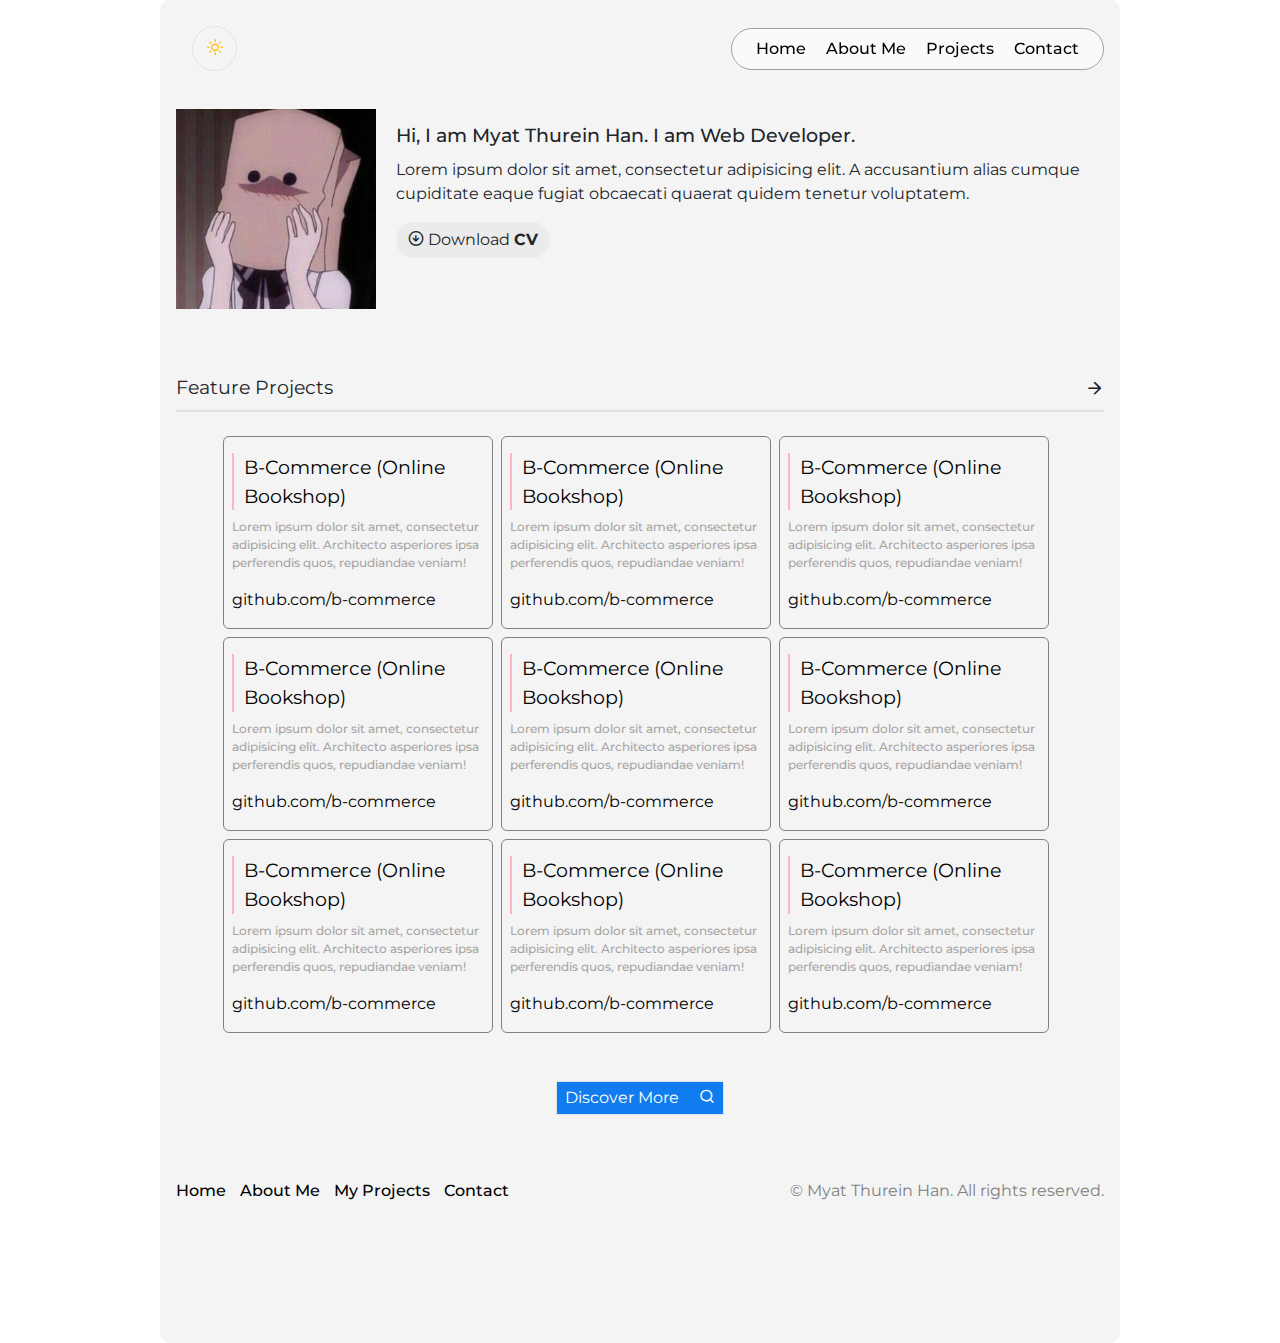
==== index.html @ d693c1e3 "sec-commit folder changes" ====
<!DOCTYPE html>
<html lang="en">
<head>
    <meta charset="UTF-8">
    <meta name="viewport" content="width=device-width, initial-scale=1.0">
    <link rel="stylesheet" href="css/index.css">
    <link rel="stylesheet" href="assets/vendor/bootstrap531/css/bootstrap.min.css">
    <link rel="icon" type="image/png/jpg" href="assets/images/profile1.jpg">
    <link rel="stylesheet" href="assets/icons/feather-icons/feather.css">
    <link rel="stylesheet" href="https://cdnjs.cloudflare.com/ajax/libs/animate.css/4.1.1/animate.min.css"/>
    <title>Myat Thurein Han | Web Developer</title>
</head>
<body>
    <div id="bg-blur-effect" class="float-menu-effect-layer d-none"></div>
    <main class="m-auto" id="main">
        <section class="navbar-section position-sticky p-3 m-auto w-100">
            <div class="d-flex position-relative justify-content-between align-items-center ">
                <div class="logo d-inline-block border-0 px-3 text-center">
                    <h2 class="m-0">
                        <button type="button" id="darkMode_btn" style="width: 45px;height: 45px;border-radius: 50%;backdrop-filter: blur(3px)"
                                class="btn border text-decoration-none text-center">
                            <i class="feather feather-sun text-warning"></i>
                        </button>
                    </h2>
                </div>
                <div class="links-container d-none d-md-none d-lg-inline-block d-xl-inline-block
                            glassmorphosim_styles px-3 py-2 rounded-pill">
                    <a class="mx-2 nav-link-cus" href="./index.html">Home</a>
                    <a class="mx-2 nav-link-cus" href="AboutMe.html">About Me</a>
                    <a class="mx-2 nav-link-cus" href="projects.html">Projects</a>
                    <a class="mx-2 nav-link-cus" href="contact.html">Contact</a>
                </div>
                <div class="menu-container d-inline-block d-lg-none d-xl-none d-xxl-none">
                    <button id="menu-btn" class="menu-btn btn py-1 px-2">
                        <i class="feather-menu icon-1-size"></i>
    <!--                    <img class="icon-1-size" src="../assets/icons/feather-icons/menu.svg" alt="Menu">-->
                    </button>
                </div>
            </div>
<!--            animate__animated animate__bounce-->
            <div id="float-menu" class="float-menu animate__animated animate__zoomIn position-absolute d-none">
                <a class="mx-2 nav-link-cus" href="./index.html">Home</a>
                <a class="mx-2 nav-link-cus" href="AboutMe.html">About Me</a>
                <a class="mx-2 nav-link-cus" href="projects.html">Projects</a>
                <a class="mx-2 nav-link-cus" href="contact.html">Contact</a>
            </div>
        </section>
        <section class="body-section w-100 p-3 mt-3 m-auto">
            <div class="profile-container
            d-flex justify-content-center align-items-center flex-wrap
            d-md-flex justify-content-md-start align-items-md-start flex-md-nowrap
            d-lg-flex justify-content-lg-start align-items-lg-start flex-lg-nowrap
            d-xl-flex justify-content-xl-start align-items-xl-start flex-xl-nowrap
             ">
                <img class="me-3 mb-3" src="assets/images/profile1.jpg" alt="profile1">
                <div class="body-text-container text-center text-lg-start text-xl-start p-1 my-2">
                    <p class="m-0 mb-2 body-text-title">Hi, I am Myat Thurein Han. I am Web Developer.</p>
                    <p class="m-0 mb-2 body-text-description">Lorem ipsum dolor sit amet, consectetur adipisicing elit. A accusantium alias cumque cupiditate eaque fugiat obcaecati quaerat quidem tenetur voluptatem.</p>
                    <button style="background-color: rgba(234,233,233,0.93) !important;"
                            class="btn my-2 border-0 rounded-pill">
                            <i class="feather feather-arrow-down-circle"></i>
                            Download <b>CV</b>
                    </button>
                </div>
            </div>
        </section>
        <section class="project-section w-100 m-auto p-3 mt-3">
            <div class="project-container">
                <div class="mb-4
                    project-header
                    d-flex
                    justify-content-between pb-2
                    border-2 border-bottom
                    align-items-center ">
                        <p class="d-inline-block m-0">Feature Projects</p>
                        <i class="feather feather-arrow-right"></i>
                </div>
                <div class="project-display-container mb-4 d-flex justify-content-center align-items-center flex-wrap">
                    <div style="width: 270px !important;" class="project-item rounded-2 py-3 px-2 me-2 mb-2">
                        <!-- project url -->
                        <a href="#" target="_blank">
                            <p class="project-name d-inline-block m-0 mb-2">B-Commerce (Online Bookshop)</p>
                            <p class="project-description">
                                Lorem ipsum dolor sit amet, consectetur adipisicing elit. Architecto asperiores ipsa perferendis quos, repudiandae veniam!
                            </p>
                        </a>

                        <!-- github link -->
                        <a href="#" class="project-link"> github.com/b-commerce</a>
                    </div>
                    <div style="width: 270px !important;" class="project-item rounded-2 py-3 px-2 me-2 mb-2">
                        <!-- project url -->
                        <a href="#" target="_blank">
                            <p class="project-name d-inline-block m-0 mb-2">B-Commerce (Online Bookshop)</p>
                            <p class="project-description">
                                Lorem ipsum dolor sit amet, consectetur adipisicing elit. Architecto asperiores ipsa perferendis quos, repudiandae veniam!
                            </p>
                        </a>

                        <!-- github link -->
                        <a href="#" class="project-link"> github.com/b-commerce</a>
                    </div>
                    <div style="width: 270px !important;" class="project-item rounded-2 py-3 px-2 me-2 mb-2">
                        <!-- project url -->
                        <a href="#" target="_blank">
                            <p class="project-name d-inline-block m-0 mb-2">B-Commerce (Online Bookshop)</p>
                            <p class="project-description">
                                Lorem ipsum dolor sit amet, consectetur adipisicing elit. Architecto asperiores ipsa perferendis quos, repudiandae veniam!
                            </p>
                        </a>

                        <!-- github link -->
                        <a href="#" class="project-link"> github.com/b-commerce</a>
                    </div>
                    <div style="width: 270px !important;" class="project-item rounded-2 py-3 px-2 me-2 mb-2">
                        <!-- project url -->
                        <a href="#" target="_blank">
                            <p class="project-name d-inline-block m-0 mb-2">B-Commerce (Online Bookshop)</p>
                            <p class="project-description">
                                Lorem ipsum dolor sit amet, consectetur adipisicing elit. Architecto asperiores ipsa perferendis quos, repudiandae veniam!
                            </p>
                        </a>

                        <!-- github link -->
                        <a href="#" class="project-link"> github.com/b-commerce</a>
                    </div>
                    <div style="width: 270px !important;" class="project-item rounded-2 py-3 px-2 me-2 mb-2">
                        <!-- project url -->
                        <a href="#" target="_blank">
                            <p class="project-name d-inline-block m-0 mb-2">B-Commerce (Online Bookshop)</p>
                            <p class="project-description">
                                Lorem ipsum dolor sit amet, consectetur adipisicing elit. Architecto asperiores ipsa perferendis quos, repudiandae veniam!
                            </p>
                        </a>

                        <!-- github link -->
                        <a href="#" class="project-link"> github.com/b-commerce</a>
                    </div>
                    <div style="width: 270px !important;" class="project-item rounded-2 py-3 px-2 me-2 mb-2">
                        <!-- project url -->
                        <a href="#" target="_blank">
                            <p class="project-name d-inline-block m-0 mb-2">B-Commerce (Online Bookshop)</p>
                            <p class="project-description">
                                Lorem ipsum dolor sit amet, consectetur adipisicing elit. Architecto asperiores ipsa perferendis quos, repudiandae veniam!
                            </p>
                        </a>

                        <!-- github link -->
                        <a href="#" class="project-link"> github.com/b-commerce</a>
                    </div>
                    <div style="width: 270px !important;" class="project-item rounded-2 py-3 px-2 me-2 mb-2">
                        <!-- project url -->
                        <a href="#" target="_blank">
                            <p class="project-name d-inline-block m-0 mb-2">B-Commerce (Online Bookshop)</p>
                            <p class="project-description">
                                Lorem ipsum dolor sit amet, consectetur adipisicing elit. Architecto asperiores ipsa perferendis quos, repudiandae veniam!
                            </p>
                        </a>

                        <!-- github link -->
                        <a href="#" class="project-link"> github.com/b-commerce</a>
                    </div>
                    <div style="width: 270px !important;" class="project-item rounded-2 py-3 px-2 me-2 mb-2">
                        <!-- project url -->
                        <a href="#" target="_blank">
                            <p class="project-name d-inline-block m-0 mb-2">B-Commerce (Online Bookshop)</p>
                            <p class="project-description">
                                Lorem ipsum dolor sit amet, consectetur adipisicing elit. Architecto asperiores ipsa perferendis quos, repudiandae veniam!
                            </p>
                        </a>

                        <!-- github link -->
                        <a href="#" class="project-link"> github.com/b-commerce</a>
                    </div>
                    <div style="width: 270px !important;" class="project-item rounded-2 py-3 px-2 me-2 mb-2">
                        <!-- project url -->
                        <a href="#" target="_blank">
                            <p class="project-name d-inline-block m-0 mb-2">B-Commerce (Online Bookshop)</p>
                            <p class="project-description">
                                Lorem ipsum dolor sit amet, consectetur adipisicing elit. Architecto asperiores ipsa perferendis quos, repudiandae veniam!
                            </p>
                        </a>

                        <!-- github link -->
                        <a href="#" class="project-link"> github.com/b-commerce</a>
                    </div>
                </div>
                <div class="see-more-container text-center py-3">
                    <div class=" px-2 py-1 border d-inline-block discover-more">
                        <a href="projects.html" class="border-0 me-3">Discover More</a>
                        <i class="feather feather-search"></i>
                    </div>
                </div>
            </div>
        </section>
        <section class="footer-section w-100 m-auto p-3 mt-3"
                style="height: 20vh;">
            <div class="footer-container flex-wrap d-flex justify-content-between align-items-center">
                <div class="footer-navbar
                    mb-5 mb-lg-mb-3 mb-md-3 mb-xl-3
                     ">
                    <a class="nav-link-cus" href="./index.html">Home</a>
                    <a class="nav-link-cus" href="AboutMe.html">About Me</a>
                    <a class="nav-link-cus" href="projects.html">My Projects</a>
                    <a class="nav-link-cus" href="contact.html">Contact</a>
                </div>
                <div class="copy-right
                mb-5 mb-lg-mb-3 mb-md-3 mb-xl-3
                ">
                    <p class="m-0"> © Myat Thurein Han. All rights reserved.</p>
                </div>
            </div>
        </section>
    </main>

</body>
<script src="assets/vendor/bootstrap531/js/bootstrap.min.js"></script>
<!--<script src="../assets/icons/feather-icons/demo.js"></script>-->
<script src="js"></script>
</html>
---- css/index.css ----
@import url('https://fonts.googleapis.com/css2?family=Montserrat:ital,wght@0,100;0,200;0,300;0,400;0,500;0,600;1,100;1,200&display=swap');
/*font-family: 'Montserrat', sans-serif;*/

:root{
    --background-default-color: #0dcaf0;

    --text-color-1:black;
    --text-color-2:white;
    --text-color-3-gray: #a7a5a5;

    --text-hover-color-1: #117cef;
    --default-font-size: 16px;

    --primary-color-1:white;
    --secondary-color: #f3f3f3ed;

    /*    for dark mode colors   */
    --dark-gb-color-1: #212121ed;
    --dark-gb-color-2: rgba(61, 61, 61, 0.93);
}

*{
    text-decoration: none !important;
    /*color: black;*/
    font-family: 'Montserrat', sans-serif;
}

body{
    height: 100%;
    width: 100%;
    background-color: var(--primary-color-1) !important;
    font-size: var(--default-font-size) !important;
    /*background-image: url("../assets/images/bg12.jpg") !important;*/
    background-repeat: no-repeat !important;
    background-size: cover !important;
    background-position: center;
    background-attachment: fixed;
    position: relative; !important;
    transition: 1s;
}

/*--------------------- Dark Mode Classes Start ------------------*/

.dark-body{
    transition: 1s;
    background-color: #212121ed !important;
    color: white !important;
}
.dark-main{
    transition: 1s;
    background-color: rgba(61, 61, 61, 0.93) !important;
    color: white !important;
}

/*--------------------- Dark Mode Classes End   ------------------*/

main{
    background-color: var(--secondary-color);
    border: 0 !important;
    border-radius: 10px;
}

main{
    width: 75% !important;
}

/*// Small devices (landscape phones, 576px and up)*/
@media (max-width: 575.98px) {
    main{
        width: 100% !important;
    }

    .profile-container img{
        width: 100px;
        height: 100px;
        border-radius: 50% !important;
        transition: 0.5s;
    }
    .footer-section{
        height: auto !important;
    }
    .footer-navbar{
       margin-bottom: 5px;
    }

    .copy-right{
        margin-bottom: 5px;
    }
}

/*// Medium devices (tablets, 768px and up)*/
@media (max-width: 767.98px) {
    main{
        width: 100% !important;
    }
    .profile-container img{
        width: 150px;
        height: 150px;
        transition: 0.5s;
    }
    .footer-section{
        height: auto !important;
    }
    .footer-navbar{
        margin-bottom: 5rem !important;
    }
    .copy-right{
        margin-bottom: 20px;
    }
}

@media (max-width: 998.98px) {
    main{
        height: 100%;
    }
    .footer-section{
        height: auto !important;
    }
    .footer-navbar{
        margin-bottom: 20px;
    }
    .copy-right{
        margin-bottom: 20px;
    }
}

/*@media (min-width: 1000px) {*/
/*    main{*/
/*        height: 100vh !important;*/
/*    }*/
/*}*/

.add-class-for-body1{
    transition: 1s;
    background-color: rgba(0,0,0,0.5) !important;
    backdrop-filter: blur(100px);
}

.glassmorphosim_styles{
    background: rgba(255, 255, 255, 0.58) !important;
    backdrop-filter: blur( 15px ) !important;
    /*border-radius: 10px!important;*/
    border: 1px solid rgb(161, 159, 159) !important;
}


.float-menu-effect-layer{
    width: 100% !important;
    height: 100% !important;
    position: absolute;
    top: 0;
    left: 0;
    bottom: 0;
    margin: 0;
    padding: 0;
    transition: 0.5s;
    background: rgba(255, 255, 255, 0.13);
    backdrop-filter: blur(9.2px);

}

.icon-1-size{
    width: 25px !important;
    height: 25px !important;
}

/* ------------------------------------------ navbar section start ------------------------------- */

.navbar-section{
    top: 10px !important;
    transition: 1s;
}

.menu-btn{
    background: rgba(255, 255, 255, 0.58) !important;
    backdrop-filter: blur( 15px ) !important;
    border: 1px solid rgb(161, 159, 159) !important;
    text-align: center;
}

.menu-btn:hover{
    transition: 0.2s !important;
    color: white !important;
    background-color: var(--text-hover-color-1) !important;
}

.links-container{
/*  */
}

.links-container a{
    text-decoration: none !important;
    color: var(--text-color-1);
    transition: 0.2s;
    font-weight: 500;
}

.links-container a:hover{
    transition: 0.4s;
    color: var(--text-hover-color-1) !important;
}

.float-menu{
    top: 110%;
    left: 0;
    right: 0;
    text-align: center;
    z-index: 1005 !important;
    background-color: #f3f3f3d4 !important;
    border: 1px solid white;
    border-radius: 10px;
    margin: 0 60px;
}

.float-menu a{
    display: block;
    padding: 10px 2px;
    margin: 10px 10px;
    text-decoration: none;
    color: var(--text-color-1);
    transition: 1s;
}

/* ------------------------------------------ navbar section end ------------------------------- */

/* ------------------------------------------ body section start ------------------------------- */

.profile-container{
    /*    */
}
.profile-container img{
    width: 200px;
    height: 200px;
    transition: 0.5s;
    /*border-radius: 50%;*/
}
.profile-container p:nth-child(1){
    font-size: 1.2rem;
    /*color: var(--text-color-1);*/
    font-weight: 500;
}
.profile-container p:nth-child(2){
    /*font-size: 1rem;*/
    /*color: var(--text-color-1);*/
}


/* ------------------------------------------ body section end ------------------------------- */


/* ------------------------------------------ project section start ------------------------------- */

.project-section{
    /*color: var(--text-color-1);*/
}

.project-section a{
    color: var(--text-color-1);
}

.project-section p:nth-child(1){
/* */
}

.project-header{
    /*  ---  */
}

.project-header i{
    font-size: 1.2rem;
}

.project-header p{
    font-size: 1.2rem;
}

.project-item{
    border:0.5px solid gray;
    transition: 0.5s;
}

.project-item:hover{
    transition: 0.4s;
    border:0.5px solid var(--text-color-2);
    /*background-color: rgba(199, 198, 198, 0.35);*/
    background-color: rgba(224, 224, 224, 0.12);

}
.project-name{
    transition:0.5s;
    font-size: 1.2rem;
    border-left: 2px solid lightpink;
    padding-left: 10px !important;
}
.project-name:hover{
    /*transition:5s;*/
    color: var(--text-hover-color-1) !important;
}


.project-description{
    color: var(--text-color-3-gray) !important;
    font-size: 12px !important;
    font-weight: 500;
}
.project-link{
    border-bottom: 0 solid rgba(255, 255, 255, 0);
    transition: 1s;
    font-size: 1rem
}

.project-link:hover{
    transition: 1s;
    color: var(--text-hover-color-1) !important;
    border-bottom: 2px solid var(--text-hover-color-1);
}

.see-more-container{
    /*color: var(--text-color-2);*/
}

.discover-more{
    color: var(--text-color-2);
    transition: 0.5s;
    background-color: var(--text-hover-color-1);

}

.discover-more a{
    color: var(--text-color-2);

}


/* ------------------------------------------ project section end ------------------------------- */

/* ------------------------------------------ footer section start ------------------------------- */
.footer-section{
/*    */
}

.footer-navbar{
/*    */
}

.copy-right{
/*    */
}

.footer-navbar a{
    margin-right: 10px !important;
    color: var(--text-color-1);
    font-weight: 500;
}

.copy-right p{
    color: gray !important;
}



/* ------------------------------------------ footer section end ------------------------------- */

/* Basic navigation link style */
.nav-link-cus {
    text-decoration: none;
    color: #333;
}

/* Styling for the active link */
.active {
    font-weight: bold;
    color: var(--text-hover-color-1) !important;
}
---- assets/icons/feather-icons/feather.css ----
@font-face {
	font-family: 'Feather';
	src:
	url('fonts/Feather.ttf?sdxovp') format('truetype'),
	url('fonts/Feather.woff?sdxovp') format('woff'),
	url('fonts/Feather.svg?sdxovp#Feather') format('svg');
	font-weight: normal;
	font-style: normal;
}
[class^="feather-"], [class*=" feather-"] {
	font-family: 'feather' !important;
	speak: none;
	font-style: normal;
	font-weight: normal;
	font-variant: normal;
	text-transform: none;
	line-height: 1;
	-webkit-font-smoothing: antialiased;
	-moz-osx-font-smoothing: grayscale;
}

.feather-activity:before {
	content: "\e900";
}
.feather-airplay:before {
	content: "\e901";
}
.feather-alert-circle:before {
	content: "\e902";
}
.feather-alert-octagon:before {
	content: "\e903";
}
.feather-alert-triangle:before {
	content: "\e904";
}
.feather-align-center:before {
	content: "\e905";
}
.feather-align-justify:before {
	content: "\e906";
}
.feather-align-left:before {
	content: "\e907";
}
.feather-align-right:before {
	content: "\e908";
}
.feather-anchor:before {
	content: "\e909";
}
.feather-aperture:before {
	content: "\e90a";
}
.feather-archive:before {
	content: "\e90b";
}
.feather-arrow-down:before {
	content: "\e90c";
}
.feather-arrow-down-circle:before {
	content: "\e90d";
}
.feather-arrow-down-left:before {
	content: "\e90e";
}
.feather-arrow-down-right:before {
	content: "\e90f";
}
.feather-arrow-left:before {
	content: "\e910";
}
.feather-arrow-left-circle:before {
	content: "\e911";
}
.feather-arrow-right:before {
	content: "\e912";
}
.feather-arrow-right-circle:before {
	content: "\e913";
}
.feather-arrow-up:before {
	content: "\e914";
}
.feather-arrow-up-circle:before {
	content: "\e915";
}
.feather-arrow-up-left:before {
	content: "\e916";
}
.feather-arrow-up-right:before {
	content: "\e917";
}
.feather-at-sign:before {
	content: "\e918";
}
.feather-award:before {
	content: "\e919";
}
.feather-bar-chart:before {
	content: "\e91a";
}
.feather-bar-chart-2:before {
	content: "\e91b";
}
.feather-battery:before {
	content: "\e91c";
}
.feather-battery-charging:before {
	content: "\e91d";
}
.feather-bell:before {
	content: "\e91e";
}
.feather-bell-off:before {
	content: "\e91f";
}
.feather-bluetooth:before {
	content: "\e920";
}
.feather-bold:before {
	content: "\e921";
}
.feather-book:before {
	content: "\e922";
}
.feather-book-open:before {
	content: "\e923";
}
.feather-bookmark:before {
	content: "\e924";
}
.feather-box:before {
	content: "\e925";
}
.feather-briefcase:before {
	content: "\e926";
}
.feather-calendar:before {
	content: "\e927";
}
.feather-camera:before {
	content: "\e928";
}
.feather-camera-off:before {
	content: "\e929";
}
.feather-cast:before {
	content: "\e92a";
}
.feather-check:before {
	content: "\e92b";
}
.feather-check-circle:before {
	content: "\e92c";
}
.feather-check-square:before {
	content: "\e92d";
}
.feather-chevron-down:before {
	content: "\e92e";
}
.feather-chevron-left:before {
	content: "\e92f";
}
.feather-chevron-right:before {
	content: "\e930";
}
.feather-chevron-up:before {
	content: "\e931";
}
.feather-chevrons-down:before {
	content: "\e932";
}
.feather-chevrons-left:before {
	content: "\e933";
}
.feather-chevrons-right:before {
	content: "\e934";
}
.feather-chevrons-up:before {
	content: "\e935";
}
.feather-chrome:before {
	content: "\e936";
}
.feather-circle:before {
	content: "\e937";
}
.feather-clipboard:before {
	content: "\e938";
}
.feather-clock:before {
	content: "\e939";
}
.feather-cloud:before {
	content: "\e93a";
}
.feather-cloud-drizzle:before {
	content: "\e93b";
}
.feather-cloud-lightning:before {
	content: "\e93c";
}
.feather-cloud-off:before {
	content: "\e93d";
}
.feather-cloud-rain:before {
	content: "\e93e";
}
.feather-cloud-snow:before {
	content: "\e93f";
}
.feather-code:before {
	content: "\e940";
}
.feather-codepen:before {
	content: "\e941";
}
.feather-command:before {
	content: "\e942";
}
.feather-compass:before {
	content: "\e943";
}
.feather-copy:before {
	content: "\e944";
}
.feather-corner-down-left:before {
	content: "\e945";
}
.feather-corner-down-right:before {
	content: "\e946";
}
.feather-corner-left-down:before {
	content: "\e947";
}
.feather-corner-left-up:before {
	content: "\e948";
}
.feather-corner-right-down:before {
	content: "\e949";
}
.feather-corner-right-up:before {
	content: "\e94a";
}
.feather-corner-up-left:before {
	content: "\e94b";
}
.feather-corner-up-right:before {
	content: "\e94c";
}
.feather-cpu:before {
	content: "\e94d";
}
.feather-credit-card:before {
	content: "\e94e";
}
.feather-crop:before {
	content: "\e94f";
}
.feather-crosshair:before {
	content: "\e950";
}
.feather-database:before {
	content: "\e951";
}
.feather-delete:before {
	content: "\e952";
}
.feather-disc:before {
	content: "\e953";
}
.feather-dollar-sign:before {
	content: "\e954";
}
.feather-download:before {
	content: "\e955";
}
.feather-download-cloud:before {
	content: "\e956";
}
.feather-droplet:before {
	content: "\e957";
}
.feather-edit:before {
	content: "\e958";
}
.feather-edit-2:before {
	content: "\e959";
}
.feather-edit-3:before {
	content: "\e95a";
}
.feather-external-link:before {
	content: "\e95b";
}
.feather-eye:before {
	content: "\e95c";
}
.feather-eye-off:before {
	content: "\e95d";
}
.feather-facebook:before {
	content: "\e95e";
}
.feather-fast-forward:before {
	content: "\e95f";
}
.feather-feather:before {
	content: "\e960";
}
.feather-file:before {
	content: "\e961";
}
.feather-file-minus:before {
	content: "\e962";
}
.feather-file-plus:before {
	content: "\e963";
}
.feather-file-text:before {
	content: "\e964";
}
.feather-film:before {
	content: "\e965";
}
.feather-filter:before {
	content: "\e966";
}
.feather-flag:before {
	content: "\e967";
}
.feather-folder:before {
	content: "\e968";
}
.feather-folder-minus:before {
	content: "\e969";
}
.feather-folder-plus:before {
	content: "\e96a";
}
.feather-gift:before {
	content: "\e96b";
}
.feather-git-branch:before {
	content: "\e96c";
}
.feather-git-commit:before {
	content: "\e96d";
}
.feather-git-merge:before {
	content: "\e96e";
}
.feather-git-pull-request:before {
	content: "\e96f";
}
.feather-github:before {
	content: "\e970";
}
.feather-gitlab:before {
	content: "\e971";
}
.feather-globe:before {
	content: "\e972";
}
.feather-grid:before {
	content: "\e973";
}
.feather-hard-drive:before {
	content: "\e974";
}
.feather-hash:before {
	content: "\e975";
}
.feather-headphones:before {
	content: "\e976";
}
.feather-heart:before {
	content: "\e977";
}
.feather-help-circle:before {
	content: "\e978";
}
.feather-home:before {
	content: "\e979";
}
.feather-image:before {
	content: "\e97a";
}
.feather-inbox:before {
	content: "\e97b";
}
.feather-info:before {
	content: "\e97c";
}
.feather-instagram:before {
	content: "\e97d";
}
.feather-italic:before {
	content: "\e97e";
}
.feather-layers:before {
	content: "\e97f";
}
.feather-layout:before {
	content: "\e980";
}
.feather-life-buoy:before {
	content: "\e981";
}
.feather-link:before {
	content: "\e982";
}
.feather-link-2:before {
	content: "\e983";
}
.feather-linkedin:before {
	content: "\e984";
}
.feather-list:before {
	content: "\e985";
}
.feather-loader:before {
	content: "\e986";
}
.feather-lock:before {
	content: "\e987";
}
.feather-log-in:before {
	content: "\e988";
}
.feather-log-out:before {
	content: "\e989";
}
.feather-mail:before {
	content: "\e98a";
}
.feather-map:before {
	content: "\e98b";
}
.feather-map-pin:before {
	content: "\e98c";
}
.feather-maximize:before {
	content: "\e98d";
}
.feather-maximize-2:before {
	content: "\e98e";
}
.feather-menu:before {
	content: "\e98f";
}
.feather-message-circle:before {
	content: "\e990";
}
.feather-message-square:before {
	content: "\e991";
}
.feather-mic:before {
	content: "\e992";
}
.feather-mic-off:before {
	content: "\e993";
}
.feather-minimize:before {
	content: "\e994";
}
.feather-minimize-2:before {
	content: "\e995";
}
.feather-minus:before {
	content: "\e996";
}
.feather-minus-circle:before {
	content: "\e997";
}
.feather-minus-square:before {
	content: "\e998";
}
.feather-monitor:before {
	content: "\e999";
}
.feather-moon:before {
	content: "\e99a";
}
.feather-more-horizontal:before {
	content: "\e99b";
}
.feather-more-vertical:before {
	content: "\e99c";
}
.feather-move:before {
	content: "\e99d";
}
.feather-music:before {
	content: "\e99e";
}
.feather-navigation:before {
	content: "\e99f";
}
.feather-navigation-2:before {
	content: "\e9a0";
}
.feather-octagon:before {
	content: "\e9a1";
}
.feather-package:before {
	content: "\e9a2";
}
.feather-paperclip:before {
	content: "\e9a3";
}
.feather-pause:before {
	content: "\e9a4";
}
.feather-pause-circle:before {
	content: "\e9a5";
}
.feather-percent:before {
	content: "\e9a6";
}
.feather-phone:before {
	content: "\e9a7";
}
.feather-phone-call:before {
	content: "\e9a8";
}
.feather-phone-forwarded:before {
	content: "\e9a9";
}
.feather-phone-incoming:before {
	content: "\e9aa";
}
.feather-phone-missed:before {
	content: "\e9ab";
}
.feather-phone-off:before {
	content: "\e9ac";
}
.feather-phone-outgoing:before {
	content: "\e9ad";
}
.feather-pie-chart:before {
	content: "\e9ae";
}
.feather-play:before {
	content: "\e9af";
}
.feather-play-circle:before {
	content: "\e9b0";
}
.feather-plus:before {
	content: "\e9b1";
}
.feather-plus-circle:before {
	content: "\e9b2";
}
.feather-plus-square:before {
	content: "\e9b3";
}
.feather-pocket:before {
	content: "\e9b4";
}
.feather-power:before {
	content: "\e9b5";
}
.feather-printer:before {
	content: "\e9b6";
}
.feather-radio:before {
	content: "\e9b7";
}
.feather-refresh-ccw:before {
	content: "\e9b8";
}
.feather-refresh-cw:before {
	content: "\e9b9";
}
.feather-repeat:before {
	content: "\e9ba";
}
.feather-rewind:before {
	content: "\e9bb";
}
.feather-rotate-ccw:before {
	content: "\e9bc";
}
.feather-rotate-cw:before {
	content: "\e9bd";
}
.feather-rss:before {
	content: "\e9be";
}
.feather-save:before {
	content: "\e9bf";
}
.feather-scissors:before {
	content: "\e9c0";
}
.feather-search:before {
	content: "\e9c1";
}
.feather-send:before {
	content: "\e9c2";
}
.feather-server:before {
	content: "\e9c3";
}
.feather-settings:before {
	content: "\e9c4";
}
.feather-share:before {
	content: "\e9c5";
}
.feather-share-2:before {
	content: "\e9c6";
}
.feather-shield:before {
	content: "\e9c7";
}
.feather-shield-off:before {
	content: "\e9c8";
}
.feather-shopping-bag:before {
	content: "\e9c9";
}
.feather-shopping-cart:before {
	content: "\e9ca";
}
.feather-shuffle:before {
	content: "\e9cb";
}
.feather-sidebar:before {
	content: "\e9cc";
}
.feather-skip-back:before {
	content: "\e9cd";
}
.feather-skip-forward:before {
	content: "\e9ce";
}
.feather-slack:before {
	content: "\e9cf";
}
.feather-slash:before {
	content: "\e9d0";
}
.feather-sliders:before {
	content: "\e9d1";
}
.feather-smartphone:before {
	content: "\e9d2";
}
.feather-speaker:before {
	content: "\e9d3";
}
.feather-square:before {
	content: "\e9d4";
}
.feather-star:before {
	content: "\e9d5";
}
.feather-stop-circle:before {
	content: "\e9d6";
}
.feather-sun:before {
	content: "\e9d7";
}
.feather-sunrise:before {
	content: "\e9d8";
}
.feather-sunset:before {
	content: "\e9d9";
}
.feather-tablet:before {
	content: "\e9da";
}
.feather-tag:before {
	content: "\e9db";
}
.feather-target:before {
	content: "\e9dc";
}
.feather-terminal:before {
	content: "\e9dd";
}
.feather-thermometer:before {
	content: "\e9de";
}
.feather-thumbs-down:before {
	content: "\e9df";
}
.feather-thumbs-up:before {
	content: "\e9e0";
}
.feather-toggle-left:before {
	content: "\e9e1";
}
.feather-toggle-right:before {
	content: "\e9e2";
}
.feather-trash:before {
	content: "\e9e3";
}
.feather-trash-2:before {
	content: "\e9e4";
}
.feather-trending-down:before {
	content: "\e9e5";
}
.feather-trending-up:before {
	content: "\e9e6";
}
.feather-triangle:before {
	content: "\e9e7";
}
.feather-truck:before {
	content: "\e9e8";
}
.feather-tv:before {
	content: "\e9e9";
}
.feather-twitter:before {
	content: "\e9ea";
}
.feather-type:before {
	content: "\e9eb";
}
.feather-umbrella:before {
	content: "\e9ec";
}
.feather-underline:before {
	content: "\e9ed";
}
.feather-unlock:before {
	content: "\e9ee";
}
.feather-upload:before {
	content: "\e9ef";
}
.feather-upload-cloud:before {
	content: "\e9f0";
}
.feather-user:before {
	content: "\e9f1";
}
.feather-user-check:before {
	content: "\e9f2";
}
.feather-user-minus:before {
	content: "\e9f3";
}
.feather-user-plus:before {
	content: "\e9f4";
}
.feather-user-x:before {
	content: "\e9f5";
}
.feather-users:before {
	content: "\e9f6";
}
.feather-video:before {
	content: "\e9f7";
}
.feather-video-off:before {
	content: "\e9f8";
}
.feather-voicemail:before {
	content: "\e9f9";
}
.feather-volume:before {
	content: "\e9fa";
}
.feather-volume-1:before {
	content: "\e9fb";
}
.feather-volume-2:before {
	content: "\e9fc";
}
.feather-volume-x:before {
	content: "\e9fd";
}
.feather-watch:before {
	content: "\e9fe";
}
.feather-wifi:before {
	content: "\e9ff";
}
.feather-wifi-off:before {
	content: "\ea00";
}
.feather-wind:before {
	content: "\ea01";
}
.feather-x:before {
	content: "\ea02";
}
.feather-x-circle:before {
	content: "\ea03";
}
.feather-x-square:before {
	content: "\ea04";
}
.feather-youtube:before {
	content: "\ea05";
}
.feather-zap:before {
	content: "\ea06";
}
.feather-zap-off:before {
	content: "\ea07";
}
.feather-zoom-in:before {
	content: "\ea08";
}
.feather-zoom-out:before {
	content: "\ea09";
}
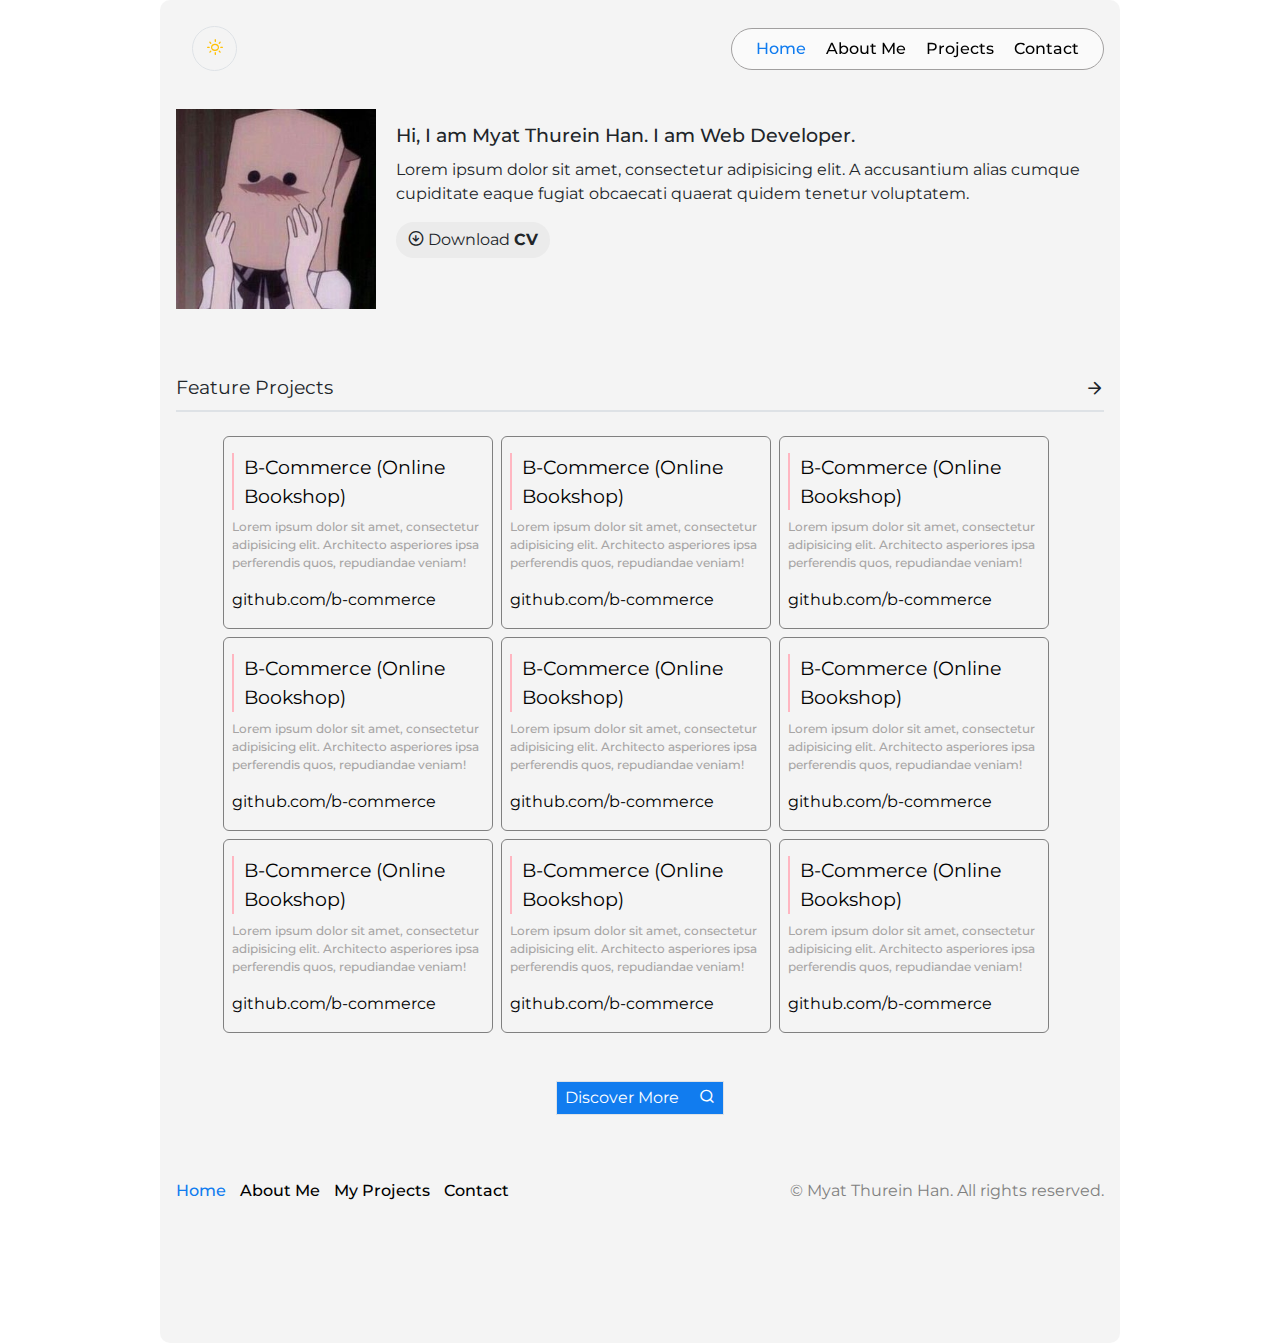
==== commit bb7514f9: "third-commit js-edit" ====
--- a/index.html
+++ b/index.html
@@ -216,5 +216,5 @@
 </body>
 <script src="assets/vendor/bootstrap531/js/bootstrap.min.js"></script>
 <!--<script src="../assets/icons/feather-icons/demo.js"></script>-->
-<script src="js"></script>
+<script src="js/index.js"></script>
 </html>